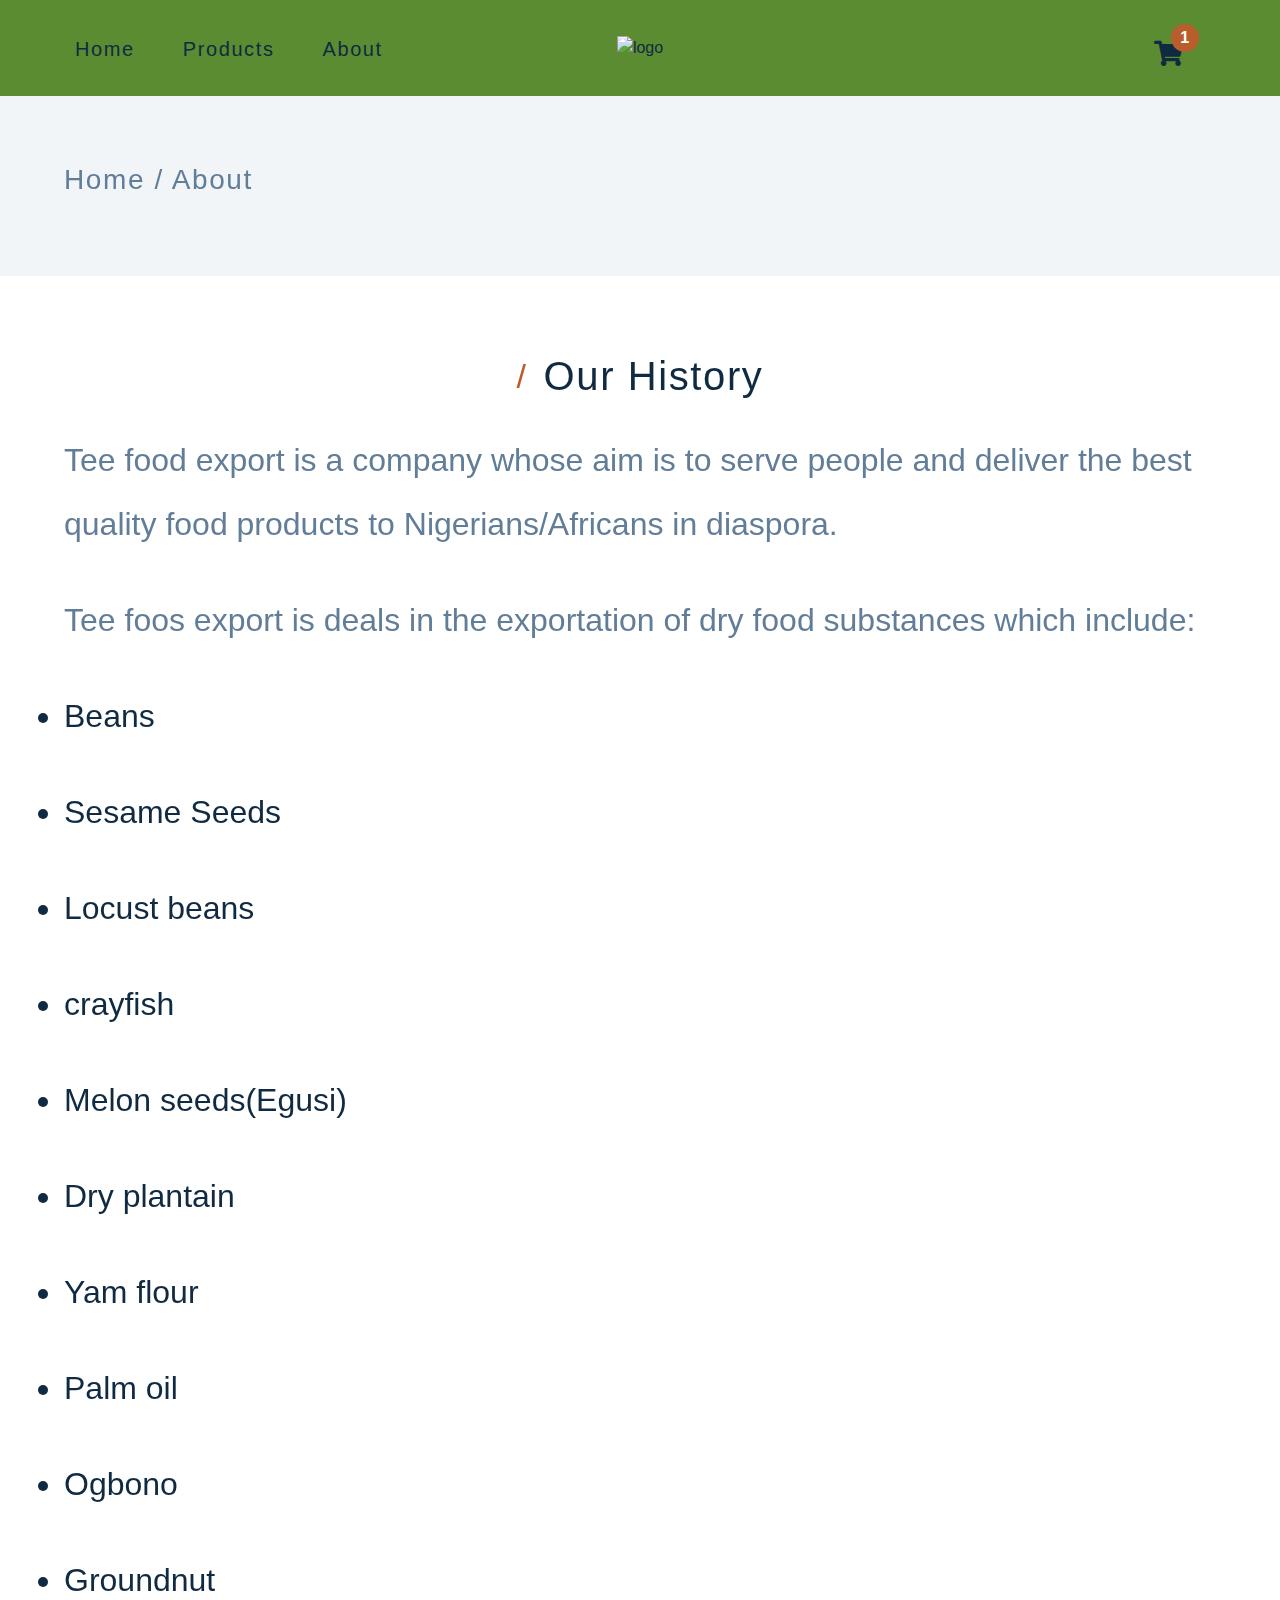
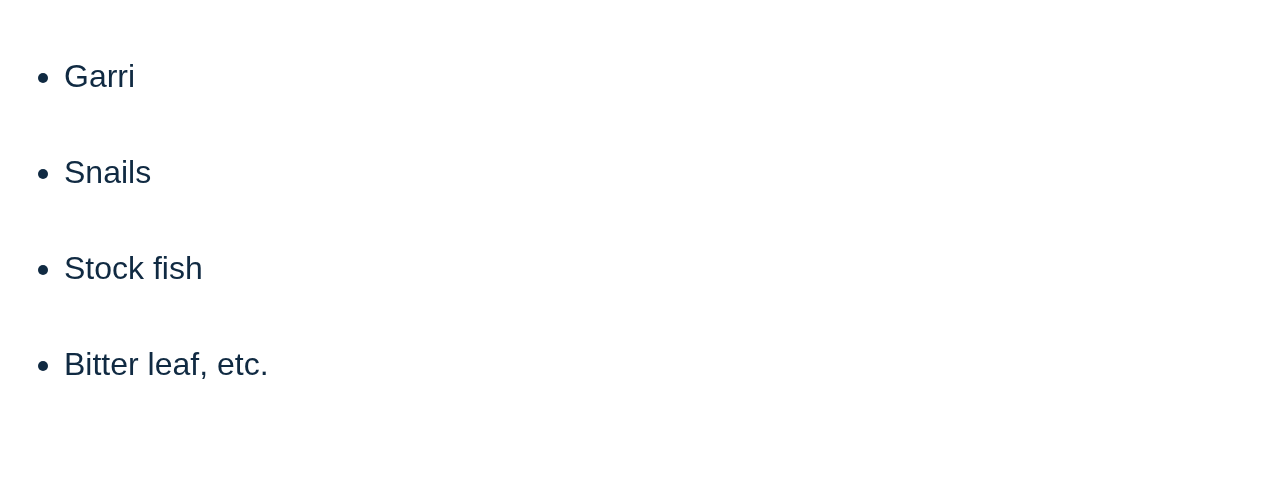
==== about.html @ fbe38fb5 "first push" ====
<!DOCTYPE html>
<html lang="en">
    <head>
        <meta charset="UTF-8" />
        <meta name="viewport" content="width=device-width, initial-scale=1.0" />
        <title>About | Comfy</title>
        <!-- font-awesome -->
        <link
            rel="stylesheet"
            href="https://cdnjs.cloudflare.com/ajax/libs/font-awesome/5.14.0/css/all.min.css" />

        <!-- styles css -->
        <link rel="stylesheet" href="styles.css" />
    </head>

    <body>
        <!-- navbar -->
        <nav class="navbar page">
            <div class="nav-center">
                <!-- links -->
                <div>
                    <button class="toggle-nav">
                        <i class="fas fa-bars"></i>
                    </button>
                    <ul class="nav-links">
                        <li>
                            <a href="index.html" class="nav-link"> home </a>
                        </li>
                        <li>
                            <a href="products.html" class="nav-link">
                                products
                            </a>
                        </li>
                        <li>
                            <a href="about.html" class="nav-link"> about </a>
                        </li>
                    </ul>
                </div>
                <!-- logo -->
                <img
                    src="./images/20220928_135601.png"
                    class="nav-logo"
                    alt="logo" />
                <!-- cart icon -->
                <div class="toggle-container">
                    <button class="toggle-cart">
                        <i class="fas fa-shopping-cart"></i>
                    </button>
                    <span class="cart-item-count">1</span>
                </div>
            </div>
        </nav>
        <!-- hero -->
        <section class="page-hero">
            <div class="section-center">
                <h3 class="page-hero-title">Home / About</h3>
            </div>
        </section>
        <!-- sidebar -->
        <div class="sidebar-overlay">
            <aside class="sidebar">
                <!-- close -->
                <button class="sidebar-close">
                    <i class="fas fa-times"></i>
                </button>
                <!-- links -->
                <ul class="sidebar-links">
                    <li>
                        <a href="index.html" class="sidebar-link">
                            <i class="fas fa-home fa-fw"></i>
                            home
                        </a>
                    </li>
                    <li>
                        <a href="products.html" class="sidebar-link">
                            <i class="fas fa-couch fa-fw"></i>
                            products
                        </a>
                    </li>
                    <li>
                        <a href="about.html" class="sidebar-link">
                            <i class="fas fa-book fa-fw"></i>
                            about
                        </a>
                    </li>
                </ul>
            </aside>
        </div>
        <!-- cart -->
        <div class="cart-overlay">
            <aside class="cart">
                <button class="cart-close">
                    <i class="fas fa-times"></i>
                </button>
                <header>
                    <h3 class="text-slanted">your bag</h3>
                </header>
                <!-- cart items -->
                <div class="cart-items"></div>
                <!-- footer -->
                <footer>
                    <h3 class="cart-total text-slanted">total : $12.99</h3>
                    <button class="cart-checkout btn">checkout</button>
                </footer>
            </aside>
        </div>
        <!-- about -->
        <section class="section section-center about-page">
            <div class="title">
                <h2><span>/</span> our history</h2>
            </div>
            <p class="about-text">
                Tee food export is a company whose aim is to serve people and
                deliver the best quality food products to Nigerians/Africans in
                diaspora. 
            </p>
            <p class="about-text">
              Tee foos export is deals in the exportation of dry
                food substances which include:
            </p>
            <p class="about-text">
                <li class="about-text">Beans</li>
                <li class="about-text">Sesame Seeds</li>
                <li class="about-text">Locust beans</li>
                <li class="about-text">crayfish</li>

                <li class="about-text">Melon seeds(Egusi)</li>
                <li class="about-text">Dry plantain</li>

                <li class="about-text">Yam flour</li>
                <li class="about-text">Palm oil</li>
                <li class="about-text">Ogbono</li>
                <li class="about-text">Groundnut</li>
                <li class="about-text">Garri</li>
                <li class="about-text">Snails</li>
                <li class="about-text">Stock fish</li>
                <li class="about-text">Bitter leaf, etc.</li>
            </p>
        </section>
        <script type="module" src="./src/pages/about.js"></script>
    </body>
</html>
---- styles.css ----
@import url('https://fonts.googleapis.com/css2?family=Kaushan+Script&display=swap');
/*
=============== 
Variables
===============
*/

:root {
  /* dark shades of primary color*/
  --clr-primary-1: hsl(21, 91%, 17%);
  --clr-primary-2: hsl(21, 84%, 25%);
  --clr-primary-3: hsl(21, 81%, 29%);
  --clr-primary-4: hsl(21, 77%, 34%);
  /* primary/main color */
  --clr-primary-5: hsl(21, 62%, 45%);
  /* lighter shades of primary color */
  --clr-primary-6: hsl(21, 57%, 50%);
  --clr-primary-7: hsl(21, 65%, 59%);
  --clr-primary-8: hsl(21, 80%, 74%);
  --clr-primary-9: hsl(21, 94%, 87%);
  --clr-primary-10: hsl(21, 100%, 94%);
  /* darkest grey - used for headings */
  --clr-grey-1: #102a42;
  --clr-grey-2: hsl(211, 39%, 23%);
  --clr-grey-3: hsl(209, 34%, 30%);
  --clr-grey-4: hsl(209, 28%, 39%);
  /* grey used for paragraphs */
  --clr-grey-5: hsl(210, 22%, 49%);
  --clr-grey-6: hsl(209, 23%, 60%);
  --clr-grey-7: hsl(211, 27%, 70%);
  --clr-grey-8: hsl(210, 31%, 80%);
  --clr-grey-9: hsl(212, 33%, 89%);
  --clr-grey-10: hsl(210, 36%, 96%);
  --clr-white: #fff;
  --clr-red-dark: hsl(360, 67%, 44%);
  --clr-red-light: hsl(360, 71%, 66%);
  --clr-green-dark: hsl(125, 67%, 44%);
  --clr-green-light: hsl(125, 71%, 66%);
  --clr-black: #222;

  --transition: all 0.3s linear;
  --spacing: 0.1rem;
  --radius: 0.25rem;
  --light-shadow: 0 5px 15px rgba(0, 0, 0, 0.1);
  --dark-shadow: 0 5px 15px rgba(0, 0, 0, 0.2);
  --max-width: 1170px;
  --fixed-width: 620px;
}
/*
=============== 
Global Styles
===============
*/

*,
::after,
::before {
  margin: 0;
  padding: 0;
  box-sizing: border-box;
}
body {
  font-family: -apple-system, BlinkMacSystemFont, 'Segoe UI', Roboto, Oxygen,
    Ubuntu, Cantarell, 'Open Sans', 'Helvetica Neue', sans-serif;
  background: var(--clr-white);
  color: var(--clr-grey-1);
  line-height: 1.5;
  font-size: 0.875rem;
}
ul {
  list-style-type: none;
}
a {
  text-decoration: none;
}
h1,
h2,
h3,
h4 {
  letter-spacing: var(--spacing);
  text-transform: capitalize;
  line-height: 1.25;
  margin-bottom: 0.75rem;
  font-weight: 400;
}
h1 {
  font-size: 3rem;
}
h2 {
  font-size: 2rem;
}
h3 {
  font-size: 1.25rem;
}
h4 {
  font-size: 0.875rem;
}
p {
  margin-bottom: 1.25rem;
  color: var(--clr-grey-5);
}
.logo-size{
    width: 150px;
    height: 150px;
  }
@media screen and (min-width: 800px) {
  h1 {
    font-size: 4rem;
  }
  h2 {
    font-size: 2.5rem;
  }
  h3 {
    font-size: 1.75rem;
  }
  h4 {
    font-size: 1rem;
  }
  body {
    font-size: 1rem;
  }
  h1,
  h2,
  h3,
  h4 {
    line-height: 1;
  }
}
.img {
  width: 100%;
  display: block;
}
.text-slanted {
  font-family: 'Kaushan Script', cursive;
}
.section-center {
  width: 90vw;
  max-width: var(--max-width);
  margin: 0 auto;
}
.section {
  padding: 5rem 0;
}
.btn {
  background: var(--clr-primary-5);
  color: var(--clr-white);
  border-radius: var(--radius);
  padding: 0.375rem 0.75rem;
  text-transform: uppercase;
  letter-spacing: var(--spacing);
  display: inline-block;
  transition: var(--transition);
  border-color: transparent;
  cursor: pointer;
}
.btn:hover {
  background: var(--clr-primary-7);
  color: var(--clr-black);
}
.section-loading {
  text-align: center;
  position: absolute;
  top: 2rem;
  left: 50%;
  transform: translate(-50%, -50%);
  text-align: center;
}
.page-loading {
  position: fixed;
  top: 0;
  left: 0;
  width: 100%;
  height: 100%;
  background: var(--clr-grey-10);
  display: flex;
  align-items: center;
  justify-content: center;
}
/*
=============== 
Navbar
===============
*/

.navbar {
  height: 6rem;
  background: #5B8C31;
  backdrop-filter: blur(20px);
  display: flex;
  align-items: center;
  justify-content: center;
}

.nav-center {
  width: 100%;
  height: max-content;
backdrop-filter: blur("50px");
padding:0 40px 0 20px;
  max-width: var(--max-width);
  display: flex;
  justify-content: space-between;
  align-items: center;
}
.nav-links {
  display: none;
}
.toggle-nav {
  background: var(--clr-primary-5);
  border-color: transparent;
  color: var(--clr-white);
  width: 3.75rem;
  height: 2.25rem;
  display: flex;
  align-items: center;
  justify-content: center;
  font-size: 1.5rem;
  border-radius: 2rem;
  cursor: pointer;
  transition: var(--transition);
}
.toggle-nav:hover {
  background: var(--clr-primary-3);
}
.toggle-container {
  position: relative;
  margin-top: 0.75rem;
}
.toggle-cart {
  background: transparent;
  border-color: transparent;
  font-size: 1.6rem;
  color: var(--clr-white);
  cursor: pointer;
}
.cart-item-count {
  position: absolute;
  top: -0.85rem;
  right: -0.85rem;
  background: var(--clr-primary-5);
  width: 1.75rem;
  height: 1.75rem;
  display: grid;
  place-items: center;
  border-radius: 50%;
  color: var(--clr-white);
  font-weight: bold;
  font-size: 1rem;
}
@media screen and (min-width: 800px) {
  .nav-center {
    position: relative;
  }
  .nav-logo {
    position: absolute;
    top: 50%;
    left: 65%;
    transform: translate(-50%, -50%);
  }
  
  .toggle-nav {
    display: none;
  }
  .nav-links {
    display: flex;
    font-size: 1.5rem;
    text-transform: capitalize;
  }
  .nav-link {
    color: var(--clr-white);
    margin-right: 3rem;
    letter-spacing: var(--spacing);
    transition: var(--transition);
    font-size: 1.25rem;
  }
  .nav-link:hover {
    color: var(--clr-primary-5);
  }
}
@media screen and (min-width: 992px) {
  .nav-logo {
    left: 50%;
  }
}
/* page navbar */
.page .nav-link {
  color: var(--clr-grey-1);
}
.page .nav-link:hover {
  color: var(--clr-primary-5);
}
.page .toggle-cart {
  color: var(--clr-grey-1);
}
/*
=============== 
Hero
===============
*/
.hero {
  min-height: 100vh;
  margin-top: -6rem;
  background: linear-gradient(rgba(0, 0, 0, 0.5), rgba(0, 0, 0, 0.6)),
    url(./images/20220928_135601.png) center/contain no-repeat;
  display: grid;
  place-items: center;
  color: var(--clr-white);
}
.hero-container {
  width: 90vw;
  max-width: var(--max-width);
}
.hero h1 {
  font-weight: 700;
}
.hero h3 {
  text-transform: none;
  font-size: 1.5rem;
}
.hero-btn {
  color: var(--clr-white);
  background: transparent;
  border: 1px solid var(--clr-white);
  padding: 0.5rem 0.75rem;
  display: inline-block;
  margin-top: 0.75rem;
  text-transform: uppercase;
  letter-spacing: var(--spacing);
  border-radius: var(--radius);
  transition: var(--transition);
}
.hero-btn:hover {
  background: var(--clr-white);
  color: var(--clr-primary-5);
}

@media screen and (min-width: 800px) {
  .hero h3 {
    font-size: 1.5rem;
    margin: 1rem 0;
  }
}

@media screen and (min-width: 992px) {
  .hero h1 {
    font-size: 5.25rem;
    letter-spacing: 5px;
  }
  .hero h3 {
    font-size: 2.75rem;
    margin: 1.5rem 0;
  }
}

/*
=============== 
Sidebar
===============
*/
.sidebar-overlay {
  position: fixed;
  top: 0;
  left: 0;
  width: 100%;
  height: 100%;
  display: grid;
  place-items: center;
  z-index: -1;
  transition: var(--transition);
  opacity: 0;
  background: rgba(0, 0, 0, 0.5);
}
.sidebar-overlay.show {
  opacity: 1;
  z-index: 100;
}
.sidebar {
  width: 90vw;
  height: 95vh;
  max-width: var(--fixed-width);
  background: var(--clr-white);
  border-radius: var(--radius);
  box-shadow: var(--dark-shadow);
  position: relative;
  padding: 4rem;
  transform: scale(0);
}
.show .sidebar {
  transform: scale(1);
}
.sidebar-close {
  font-size: 2rem;
  background: transparent;
  border-color: transparent;
  color: var(--clr-grey-5);
  position: absolute;
  top: 1rem;
  right: 1rem;
  cursor: pointer;
}
.sidebar-link {
  font-size: 1.5rem;
  text-transform: capitalize;
  color: var(--clr-grey-1);
}
.sidebar-link i {
  color: var(--clr-grey-5);
  margin-right: 1rem;
  margin-bottom: 1rem;
}
@media screen and (min-width: 800px) {
  .sidebar-overlay {
    display: none;
  }
}
/*
=============== 
Cart
===============
*/
.cart-overlay {
  position: fixed;
  top: 0;
  left: 0;
  width: 100%;
  height: 100%;
  background: rgba(0, 0, 0, 0.5);
  transition: var(--transition);
  opacity: 0;
  z-index: -1;
}
.cart-overlay.show {
  opacity: 1;
  z-index: 100;
}
.cart {
  position: fixed;
  top: 0;
  right: 0;
  width: 100%;
  height: 100%;
  max-width: 400px;
  background: var(--clr-grey-10);
  padding: 3rem 1rem 0 1rem;
  display: grid;
  grid-template-rows: auto 1fr auto;
  transition: var(--transition);
  transform: translateX(100%);
  overflow: scroll;
}
.show .cart {
  transform: translateX(0);
}
.cart-close {
  font-size: 2rem;
  background: transparent;
  border-color: transparent;
  color: var(--clr-grey-5);
  position: absolute;
  top: 0.5rem;
  left: 1rem;
  cursor: pointer;
}
.cart header {
  text-align: center;
}
.cart header h3 {
  font-weight: 500;
}
.cart-total {
  text-align: center;
  margin-bottom: 2rem;
  font-weight: 500;
}
.cart-checkout {
  display: block;
  width: 75%;
  margin: 0 auto;
  margin-bottom: 3rem;
}
/* cart item */
.cart-item {
  margin: 1rem 0;
  display: grid;
  grid-template-columns: auto 1fr auto;

  column-gap: 1.5rem;
  align-items: center;
}
.cart-item-img {
  width: 75px;
  height: 50px;
  object-fit: cover;
  border-radius: var(--radius);
}
.cart-item-name {
  margin-bottom: 0.15rem;
}
.cart-item-price {
  margin-bottom: 0;
  font-size: 0.75rem;
  color: var(--clr-grey-3);
}
.cart-item-remove-btn {
  background: transparent;
  border-color: transparent;
  color: var(--clr-grey-5);
  letter-spacing: var(--spacing);
  cursor: pointer;
}
.cart-item-amount {
  margin-bottom: 0;
  text-align: center;
  color: var(--clr-grey-3);
  line-height: 1;
}
.cart-item-increase-btn,
.cart-item-decrease-btn {
  background: transparent;
  border-color: transparent;
  color: var(--clr-primary-5);
  cursor: pointer;
  font-size: 0.85rem;
  padding: 0.25rem;
}
/*
=============== 
Title
===============
*/

.title h2 {
  display: flex;
  justify-content: center;
  align-items: center;
  font-weight: 500;
}
.title span {
  color: var(--clr-primary-5);
  font-size: 0.85em;
  margin-right: 1rem;
}
/*
=============== 
product
===============
*/
.product-img {
  height: 15rem;
  object-fit: cover;
  border-radius: var(--radius);
}
.product-container {
  position: relative;
}
.product-icons {
  position: absolute;
  top: 50%;
  left: 50%;
  transform: translate(-50%, -50%);
  opacity: 0;
  display: flex;
  transition: var(--transition);
}
.product-icon {
  width: 2.25rem;
  height: 2.25rem;
  background: var(--clr-primary-5);
  color: var(--clr-white);
  display: grid;
  place-items: center;
  border-radius: 50%;
  transition: var(--transition);
  cursor: pointer;
  font-size: 1rem;
  border-color: transparent;
  margin: 0 0.5rem;
}
.product-icon:hover {
  background: var(--clr-primary-7);
}
.product-container:hover .product-icons {
  opacity: 1;
}
.product footer {
  padding: 0.75rem 0;
  text-align: center;
}
.product-name {
  margin-bottom: 0.25rem;
  text-transform: capitalize;
  letter-spacing: var(--spacing);
}
.product-price {
  margin-bottom: 0;
  color: var(--clr-grey-3);
  font-weight: 700;
}

.featured-center {
  margin: 3rem auto 2rem auto;
  display: grid;
  gap: 1rem;
  min-height: 6rem;
  position: relative;
}
.featured .btn {
  display: block;
  width: 11rem;
  margin: 0 auto;
  text-align: center;
}
@media screen and (min-width: 992px) {
  .featured-center {
    display: grid;
    grid-template-columns: 1fr 1fr;
  }
}
@media screen and (min-width: 1200px) {
  .featured-center {
    display: grid;
    grid-template-columns: 1fr 1fr 1fr;
  }
  .product .img {
    height: 13rem;
  }
}
/*
=============== 
About Page
===============
*/
.about-text {
  line-height: 2;
  max-width: 45em;
  margin: 0 auto;
  margin-top: 2rem;
  font-size: 2rem;
}

.about-text li {
  line-height: 2;
  max-width: 45em;
  margin: 0 auto;
  margin-top: 2rem;
  font-size: 2rem;

}

/*
=============== 
Products Page
===============
*/
.products {
  width: 90vw;
  display: grid;
  grid-gap: 1rem;
  margin: 4rem auto;
  max-width: var(--max-width);
  position: relative;
}
.filters-container {
  position: sticky;
  top: 1rem;
}
.filters h4 {
  font-weight: 500;
  margin: 1.5rem 0 0.5rem;
}

.search-input {
  padding: 0.5rem;
  background: var(--clr-grey-10);
  border-radius: var(--radius);
  border-color: transparent;
  letter-spacing: var(--spacing);
}
.search-input::placeholder {
  text-transform: capitalize;
}
.company-btn {
  display: block;
  margin: 0.25em 0;
  padding: 0.25rem;
  text-transform: capitalize;
  background: transparent;
  border-color: transparent;
  letter-spacing: var(--spacing);
  color: var(--clr-grey-5);
  cursor: pointer;
  transition: var(--transition);
}
.company-btn:hover {
  color: var(--clr-grey-3);
}
.price-filter {
  background: var(--clr-grey-5) !important;
  color: var(--clr-grey-5);
}
@media screen and (min-width: 768px) {
  .products {
    grid-template-columns: 200px 1fr;
  }
  .categories {
    position: sticky;
    top: 1rem;
  }
}
@media screen and (min-width: 992px) {
  .products-container {
    display: grid;
    grid-template-columns: repeat(2, 1fr);
    gap: 1rem;
  }
  .products-container .product-img {
    height: 10rem;
  }
  .products-container .product-name {
    font-size: 0.85rem;
  }
  .products-container .product-price {
    font-size: 0.85rem;
  }
}
@media screen and (min-width: 1170px) {
  .products-container {
    grid-template-columns: repeat(3, 1fr);
  }
}
.filter-error {
  position: absolute;
  top: 5rem;
  left: 0;
  width: 100%;
  text-align: center;
  margin-top: 4rem;
}
/*
=============== 
Single Product Page
===============
*/
.page-hero {
  min-height: 20vh;
  display: grid;
  place-items: center;
  background: var(--clr-grey-10);
  color: var(--clr-grey-5);
}
.page-hero-title {
  font-weight: 500;
}
.single-product {
  padding: 2rem 0;
}
.single-product-center {
  margin: 2rem auto;
  display: grid;
  gap: 1rem 2rem;
}
.single-product-img {
  height: 25rem;
  border-radius: var(--radius);
  object-fit: cover;
}
.single-product-company {
  font-size: 1.2rem;
  color: var(--clr-grey-8);
  text-transform: uppercase;
  letter-spacing: var(--spacing);
  margin-bottom: 1.25rem;
}
.single-product-price {
  color: var(--clr-grey-3);
  font-size: 1.25rem;
  font-weight: 500;
}

.product-color {
  display: inline-block;
  width: 1rem;
  height: 1rem;
  border-radius: 50%;
  background: #222;
  margin: 0.5rem 0.5rem 1.5rem 0;
}

.single-product-desc {
  max-width: 25em;
  line-height: 1.8;
}
@media screen and (min-width: 992px) {
  .single-product-center {
    grid-template-columns: 1fr 1fr;
  }
}
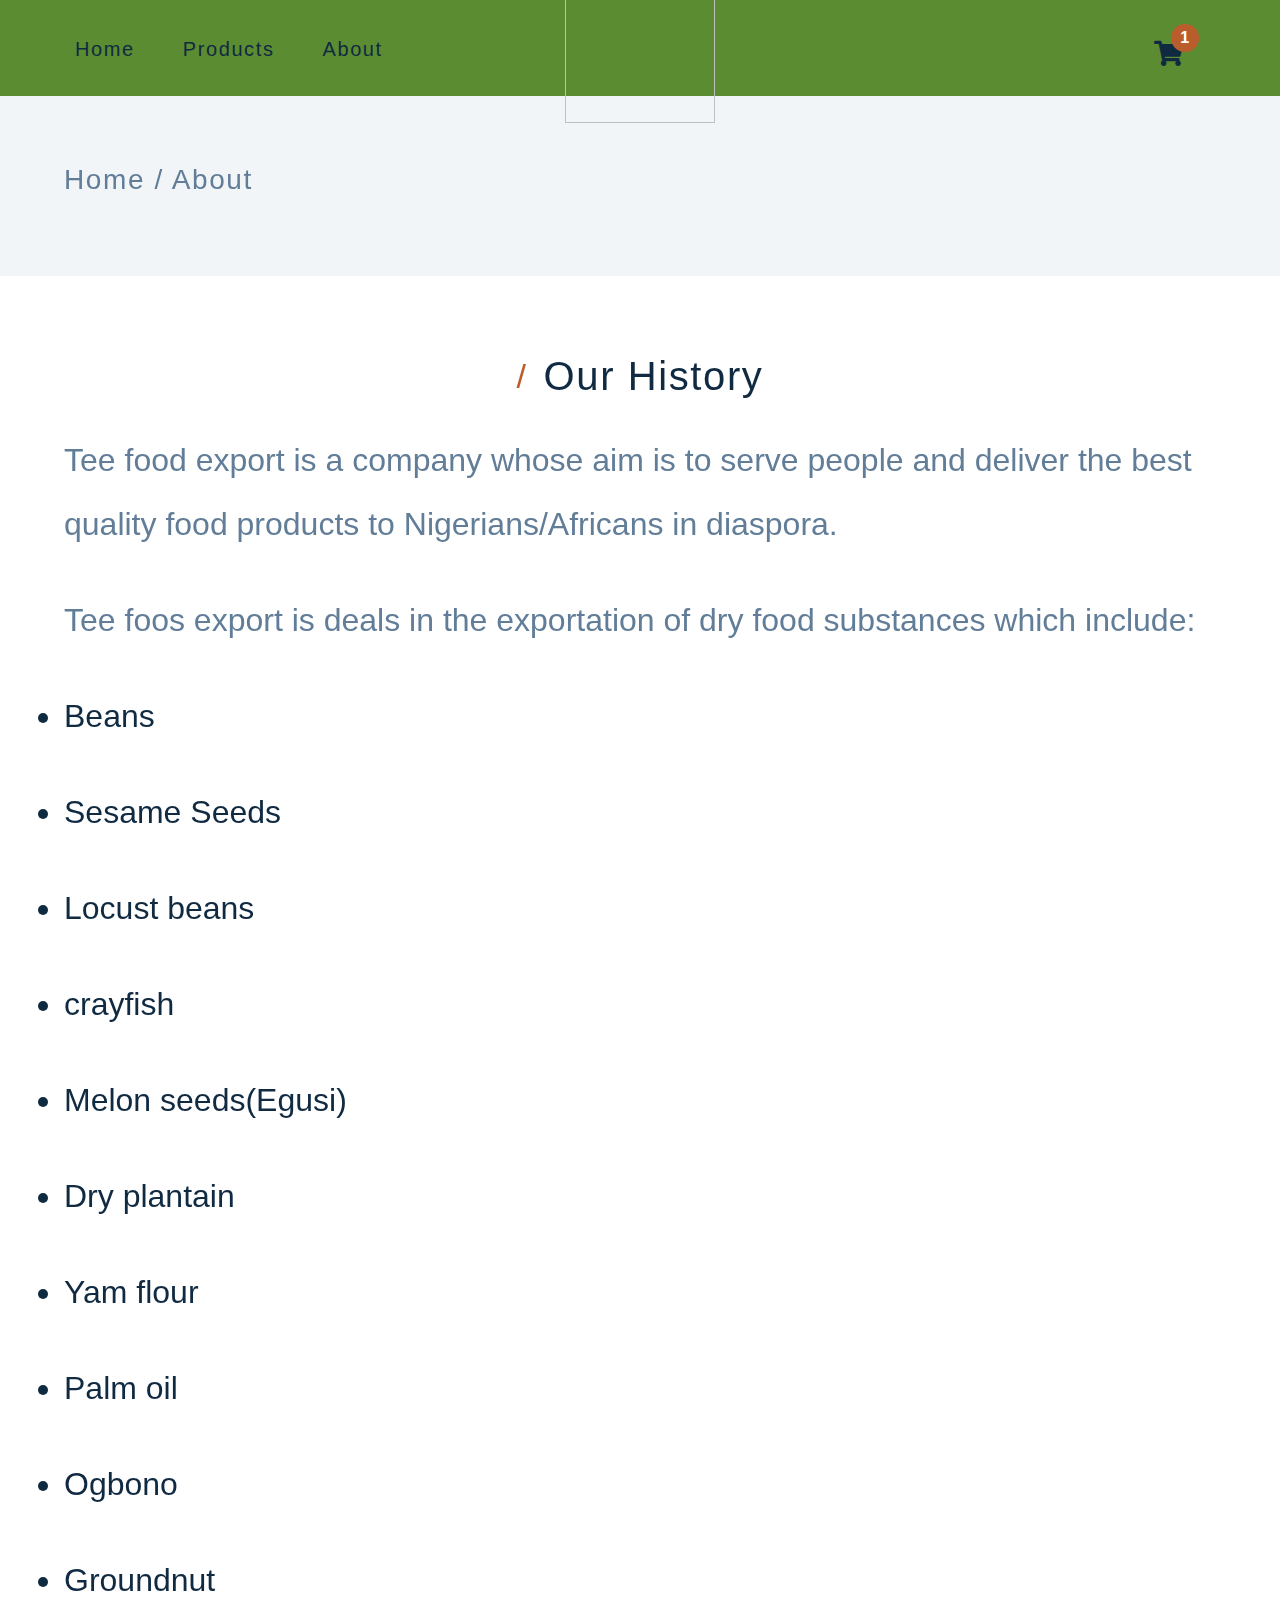
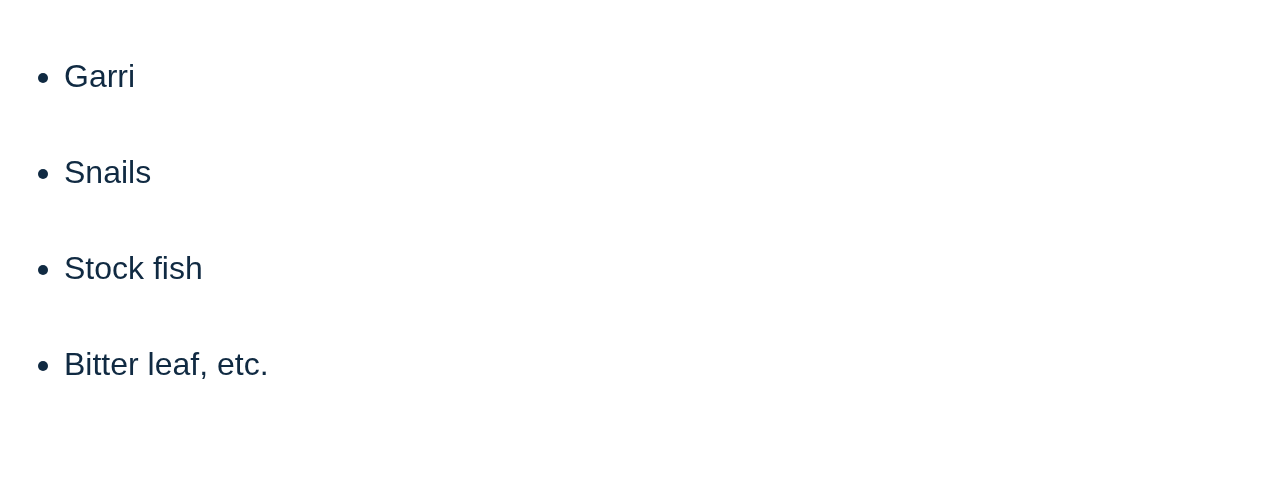
==== commit ba2bfc89: "logo edit" ====
--- a/about.html
+++ b/about.html
@@ -39,7 +39,7 @@
                 <!-- logo -->
                 <img
                     src="./images/20220928_135601.png"
-                    class="nav-logo"
+                    class="nav-logo logo-size
                     alt="logo" />
                 <!-- cart icon -->
                 <div class="toggle-container">
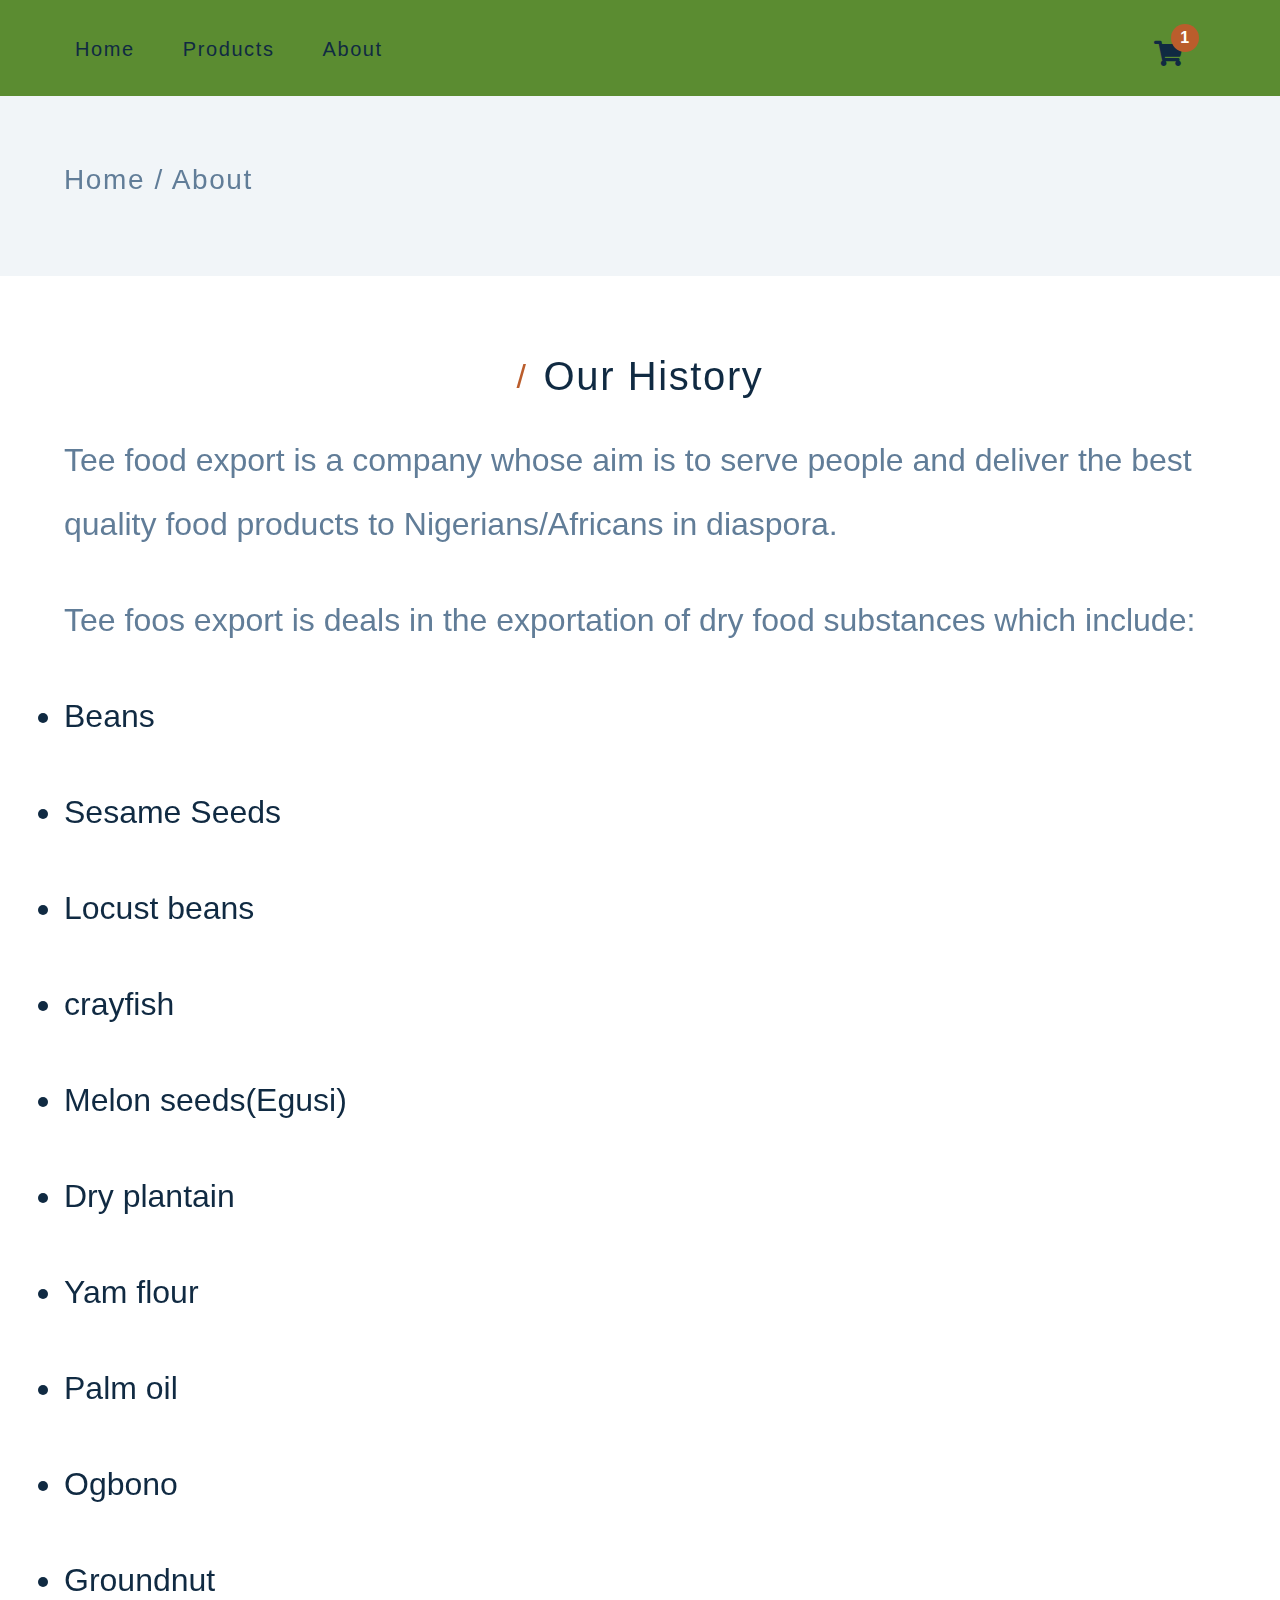
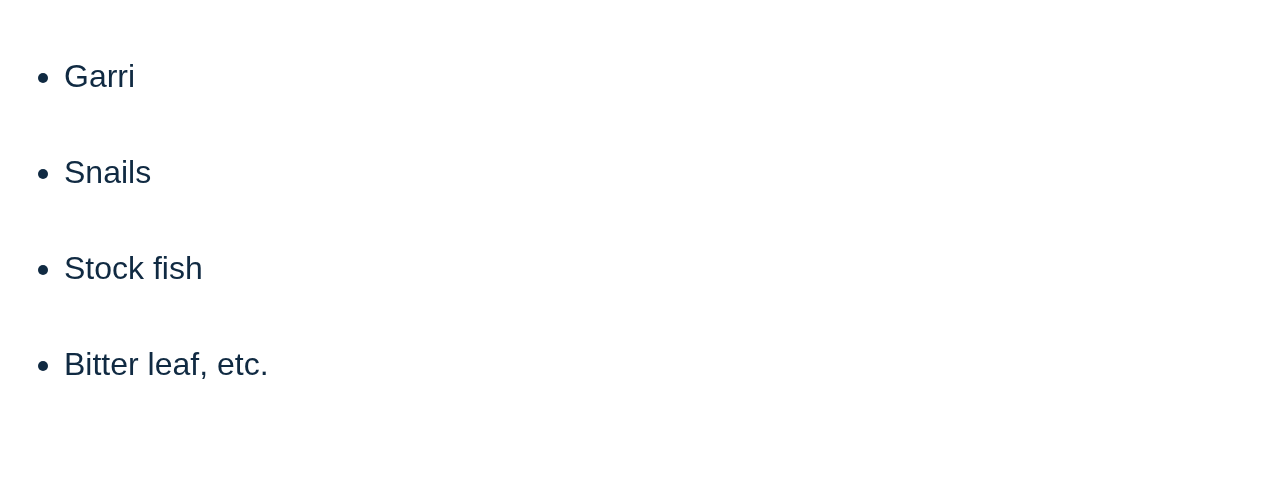
==== commit 660184e0: "about changed" ====
--- a/about.html
+++ b/about.html
@@ -39,7 +39,7 @@
                 <!-- logo -->
                 <img
                     src="./images/20220928_135601.png"
-                    class="nav-logo logo-size
+                    class="nav-logo logo-size"
                     alt="logo" />
                 <!-- cart icon -->
                 <div class="toggle-container">
